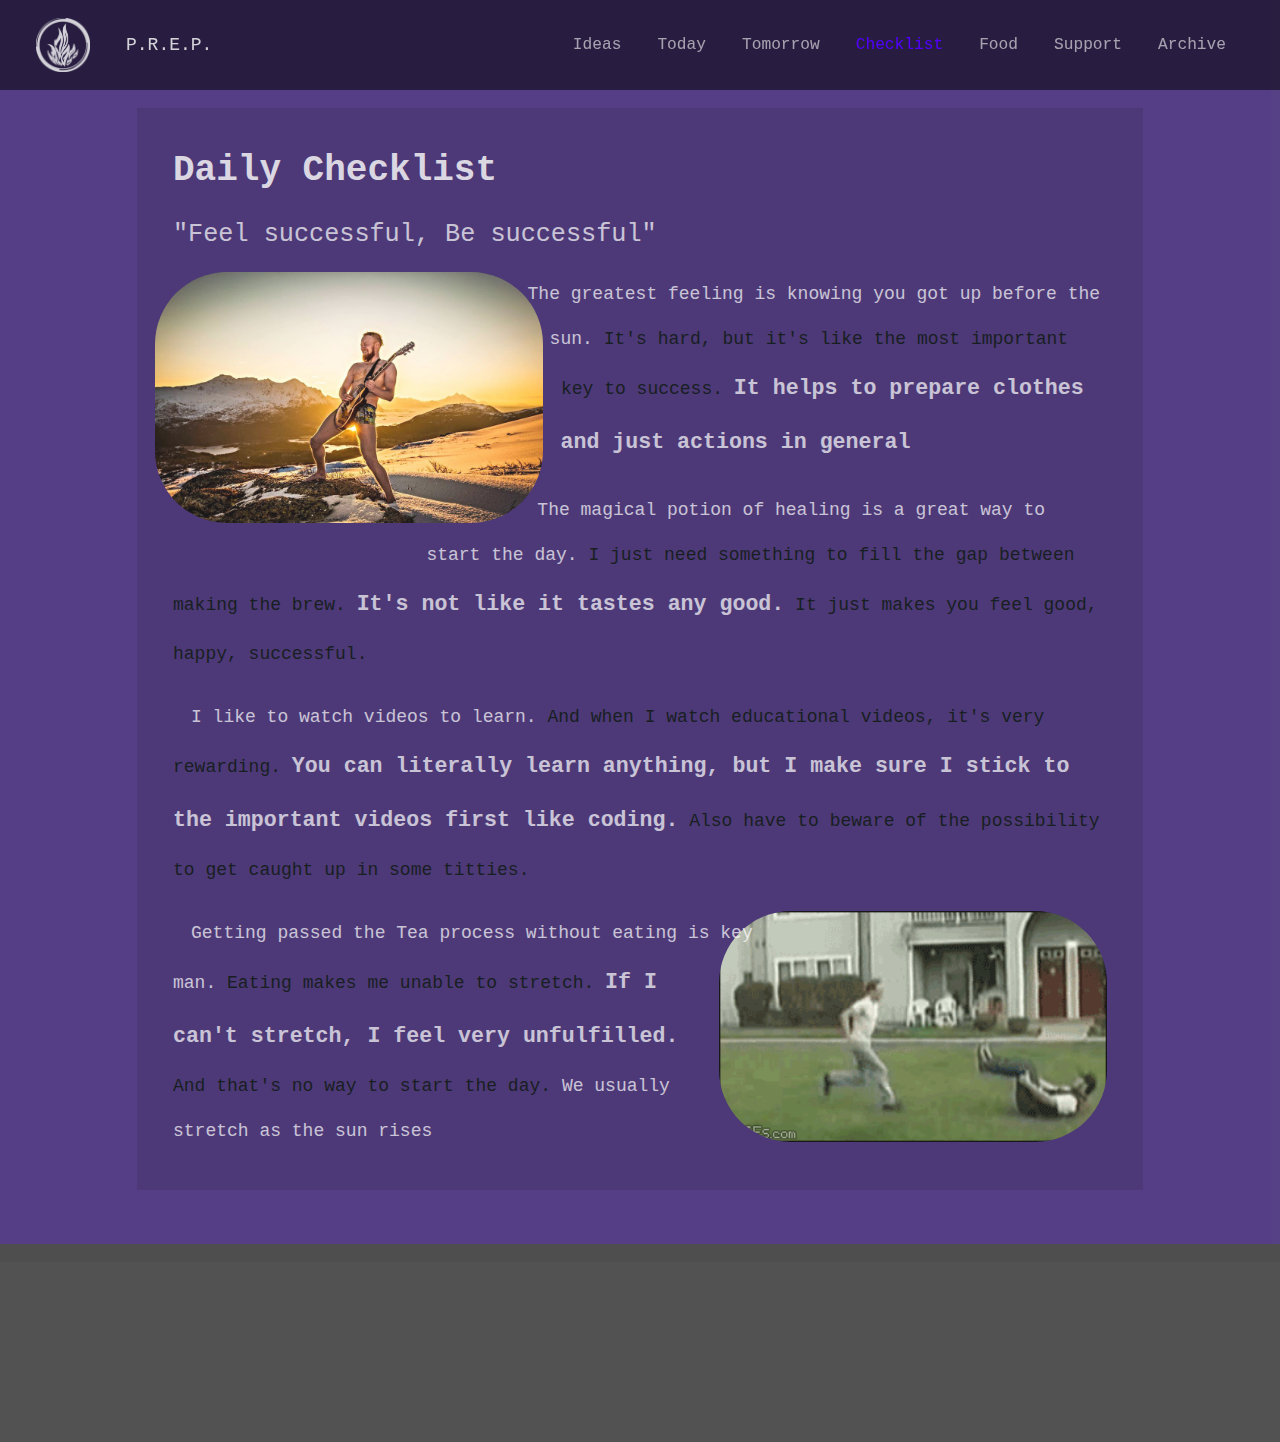
==== checklist.html @ fdc74a3c "lateaf" ====
<!doctype html>
<html>
<head>
  <title>$upport</title>
  <link href="./res/img/fav.ico" rel="shortcut icon" />
  <link href="./res/css/reset.css" type="text/css" rel="stylesheet" />
  <link href="./res/css/style.css" rel="stylesheet" type="text/css" />
</head>
<body>

  <header>

    <div>
      <img src="./res/img/logo.png" />
      <span>P.R.E.P.</span>
    </div>

    <nav>
      <ul>
        <li><a href="./index.html">Ideas</a></li>
        <li><a href="./today.html">Today</a></li>
        <li><a href="./plan.html">Tomorrow</a></li>
        <li><a href="./checklist.html" class="purple-color">Checklist</a></li>
        <li><a href="./food.html">Food</a></li>
        <li><a href="./support.html">Support</a></li>
        <li><a href="./archive.html">Archive</a></li>
      </ul>
    </nav>

  </header>

  <!--Supporting-->

  <div class="color-box purple">
    <div class="container checklist bg">
      <h1>Daily Checklist</h1>
      <h2>"Feel successful, Be successful"</h2>
        <img class="left" src="./res/img/sun-dude-guitar.jpg" />
      <p>
        <span>The greatest feeling is knowing you got up before the sun.</span>
        <span>It's hard, but it's like the most important key to success.</span>
        <span>It helps to prepare clothes and just actions in general</span>
      </p>

      <p>
        <span>The magical potion of healing is a great way to start the day. </span>
        <span> I just need something to fill the gap between making the brew.</span>
        <span>It's not like it tastes any good.</span>
        <span>It just makes you feel good, happy, successful. </span>
      </p>
      <p>
        <span>I like to watch videos to learn.</span>
        <span>And when I watch educational videos, it's very rewarding.</span>
        <span>You can literally learn anything, but I make sure I stick to the important videos first like coding.</span>
        <span>Also have to beware of the possibility to get caught up in some titties.</span>
      </p>
        <img class="right" src="./res/img/face-flip-plant.gif" />
      <p>
        <span>Getting passed the Tea process without eating is key man.</span>
        <span>Eating makes me unable to stretch.</span>
        <span>If I can't stretch, I feel very unfulfilled.</span>
        <span>And that's no way to start the day.</span>
        <span>We usually stretch as the sun rises</span>
      </p>
    </div>
  </div>

  <footer>

  </footer>

</body>
</html>
---- res/css/style.css ----
/*Universal*/

html {
  font-family: monospace;
  font-size: 18px;
  background-color: #ffffff;
  color: white;
}
body {
  line-height: 1.5;
  margin: 0; padding: 0;
}
@media only screen and (max-width: 850px) {
  body {
    font-size: 1rem;
  }
}
.flex {
  display: flex;
}
.container {
  width: 970px;
  margin: 0 auto;
}
@media only screen and (max-width: 1050px) {
  .container {
    width: 99%;
  }
}
.test {
  border: 1px solid red;
}
.color-box {
  width: 100%;
  margin: 0;
  padding: 6rem 0 3rem 0;
  opacity: .90;
}
@media only screen and (max-width: 850px) {
  .color-box {
    padding: 2rem 0;
  }
}
.flex-center {
  display: flex;
  justify-content: center;
  text-align: center;
  align-items: center;
}
.box {
  width: 100%;
}
@media only screen and (max-width: 850px) {
  .box li {
    flex-direction: column;
    text-align: center;
  }
  .box li span {
    margin: .5rem;
  }
}
.box {
  display: flex;
  flex-direction: column;
  margin: 3rem 0;
  position: relative;
}
.box li {
  display: inline-block;
  background-color: hsla(0, 0%, 0%, 0.13);
  opacity: .8;
  padding: 1rem .5rem 1rem .5rem;
  width: 97%;
  display: flex;
  align-items: center;
}
.box .title {
  width: 97%;
}
  .box .title span {
    margin-left: 3rem;
  }
.box img {
  width: 13rem;
  height: auto;
  margin: 0 1rem;
}
@media only screen and (max-width: 850px) {
  .box img {
    width: 80%;
    margin: 1rem;
    height: auto;
  }
}
.box .strike {
  text-decoration: line-through;
}
.box .op {
  opacity: .3;
}
.left {
  float: left;
}
.right {
  float: right;
}



/*Header*/

header {
  width: 100%;
  height: 5rem;
  position: fixed;
  background-color: hsla(0, 0%, 0%, 0.52);
  display: flex;
  align-items: center;
  justify-content: space-between;
  top: 0;
  z-index: 2;
}
header div {
  width: 3rem;
  margin: 0 2rem;
  display: flex;
  align-items: center;
  justify-content: space-between;
  opacity: .8;
}
header div img {
  width: 100%;
  margin-right: 2rem;
}
nav {
  margin-right: 2rem;
}
nav ul {
  display: flex;
  justify-content: center;
  align-items: center;
}

nav li {
  font-size: .9rem;
  font-weight: thin;
  margin: 1rem;
}
nav li a {
  color: hsla(0, 0%, 100%, 0.59);
  transition: color 700ms ease;
}
nav li a:hover {
  opacity: 1;
  color: white;
}
@media only screen and (max-width: 850px) {
  header div span {
    display: none;
  }
  header div img {
    width: 1.4rem;
    text-align: center;
    margin: 0 auto;
  }
  header, nav ul {
    flex-direction: column;
    height: auto;
    justify-content: center;
    text-align: center;
  }
  header {
    padding: 1rem 0;
    position: relative;
  }
  nav li {
    width: 10rem;
    margin: .3rem auto;
    font-size: 1.5rem;
  }
  nav ul {
    width: 90%;
    margin: 0 auto;
  }
  nav {
    width: 90%;
    margin: 0 auto;
  }
  header div {
    width: 96%;
    margin: 0 auto;
  }
}





/*Supporting*/

#spacearound {
  justify-content: space-around;
}
.container h1 {
  font-size: 2rem;
  margin: 1rem;
  font-weight: bold;
  opacity: .8;
}
.container h2 {
  font-size: 1.4rem;
  margin: 1rem;
  font-weight: thin;
  opacity: .7;
}





/*TODAY SECTION*/
.today p {
  line-height: 2.5;
  opacity: 1;
  text-indent: 1rem;
  margin: 1rem;
}
.today video {
  width: 50%;
  shape-outside: ellipse();
  margin: 1rem;
}
.today .trips-img {
  display: flex;
  justify-content: space-around;
  align-items: center;
  flex-direction: column;
  margin: 1rem;
  shape-outside: ellipse();
  width: 30%;
  border-radius: 1rem;
}
.today .trips-img div {

  width: 100%;
  overflow: hidden;
  margin: 1rem;

}
.today .trips-img img {
  width: 100%;
  position: relative;
  display: block;
  border-radius: 1rem;
  box-shadow: .5rem .5rem 1rem hsla(0, 0%, 0%, 0.4);
}
.today p span:nth-child(odd) {
  opacity: .7;
  font-size: .9rem;
}
.today p span:nth-child(even) {
  color: hsla(127, 91%, 44%, 0.94);
}
.today p span:nth-child(3n+2) {
  font-size: 1.1rem;
  font-weight: bold;
  color: white;
}


/*Tommorow Section*/
.tomorrow {
  margin: 0 auto;
}
.tomorrow.flex {
  justify-content: space-around;
  flex-wrap: wrap;
  align-items: center;
}
.tomorrow.flex img {
  width: 200px;
  height: 200px;
  margin: .4rem;
  border-radius: .5rem;
  box-shadow: .5rem .5rem .5rem hsla(0, 0%, 0%, 0.46);
}
.tomorrow img:nth-child(2n+1) {
  width: 300px;
  height: 300px;
  margin: .1rem;
}
@media only screen and (max-width: 850px) {
  .tomorrow p {
    display: none;
  }
}
.box .content {

}
.box .content img {
  width: 20rem;
}
.box .content span {
  position: absolute;
  z-index: 2;
  margin-left: 2rem;
  font-size: 4rem;
  top: 0;
  opacity: .9;
}
.box .content div {
  position: relative;
  width: auto;
}
.box .content p {
  z-index: 3;
}
@media only screen and (max-width: 850px) {
  .box .content img {
    width: 80%;
  }
  .box .content span {
    margin: 0;
    margin-left: -80%;
  }
  .box .content p {
    margin-top: -17%;
    width: 75%;
    font-weight: 900;
    padding: 5%;
    background-color: hsla(0, 0%, 0%, 0.5);
  }
}
.grid {
  margin: 0 auto;
  display: grid;
  grid-template-columns: repeat(auto-fit, minmax(70%, 1fr));
  grid-template-rows: auto;
  height: auto;
}
.grid-item {

}
.grid-item p {
  position: absolute;
  text-align: center;
  font-size: 1.5rem;
  opacity: .8;
}
.grid-item.flex {
  align-items: center;
  justify-content: center;
}
.grid-item img {
  opacity: .7;
}





/*IDEAS SECTION*/
.ideas p {
  line-height: 2.5;
  text-indent: 1rem;
  margin: 1rem;
  opacity: 1;
}
.ideas p span:nth-child(2n+2) {
  color: hsl(30, 77%, 50%);
  font-size: .9rem;
  opacity: 1;
}
.ideas p span:nth-child(2n+1) {
  opacity: .4;
}
.ideas p span:nth-child(4n+4) {
  color: white;
  font-weight: bold;
  font-size: 1.3rem;
}
.ideas img {
  border-radius: 4rem;
  margin-right: 1rem;
  margin-bottom: 1rem;
  shape-outside: ellipse();
  width: 40%;
}
.ideas img.two {
  top: 20rem;
  position: relative;
  border: 2px solid red;

}
.bg {
  background-color: hsla(0, 0%, 0%, 0.13);
  padding: 1rem;
}





/*Checklist Section*/
.checklist p {
  line-height: 2.5;
  text-indent: 1rem;
  margin: 1rem;
  opacity: 1;
}
.checklist p span:nth-child(even) {
  color: hsl(200, 100%, 2%);
}
.checklist p span:nth-child(odd) {
  opacity: .7;
}
.checklist p span:nth-child(4n+3) {
  color: white;
  font-weight: bold;
  font-size: 1.2rem;
}
.checklist img {
  border-radius: 4rem;
  margin-right: 1rem;
  margin-bottom: 1rem;
  shape-outside: ellipse();
  width: 40%;
}




/*Background Colors*/
.green {
  background-color: hsla(136, 97%, 17%, 0.85);
}
.yellow {
  background-color: hsl(54, 78%, 51%);
}
.orange {
  background-color: hsla(41, 83%, 30%, 0.75);
}
.blue {
  background-color: hsla(203, 85%, 29%, 0.75);
}
.purple {
  background-color: hsla(259, 90%, 20%, 0.85);
}
.pink {
  background-color: hsla(288, 82%, 29%, 0.78);
}
.red {
  background-color: hsla(355, 85%, 29%, 0.85);
}
.pitch-dark {
  background-color: hsla(0, 0%, 0%, 0.88);
}


/*Text Colors*/
.green-color {
  color: hsl(153, 69%, 48%);
}
.red-color {
  color: hsl(344, 79%, 47%);
}
.orange-color {
  color: hsla(28, 87%, 40%, 1);
}
.purple-color {
  color: hsla(259, 100%, 50%, 1);
}







/*Footer subjects*/

footer {
  width: 100%;
  height: 10rem;
  background-color: hsla(0, 0%, 0%, 0.68);
  display: flex;
  align-items: center;
  justify-content: center;
  flex-direction: column;
  border-top: 1rem solid hsla(0, 0%, 0%, 0.04);
}
footer h3, footer h4 {
  opacity: .8;
}
footer span {
  opacity: .7;
  padding: 1rem;
  font-size: .8rem;
}
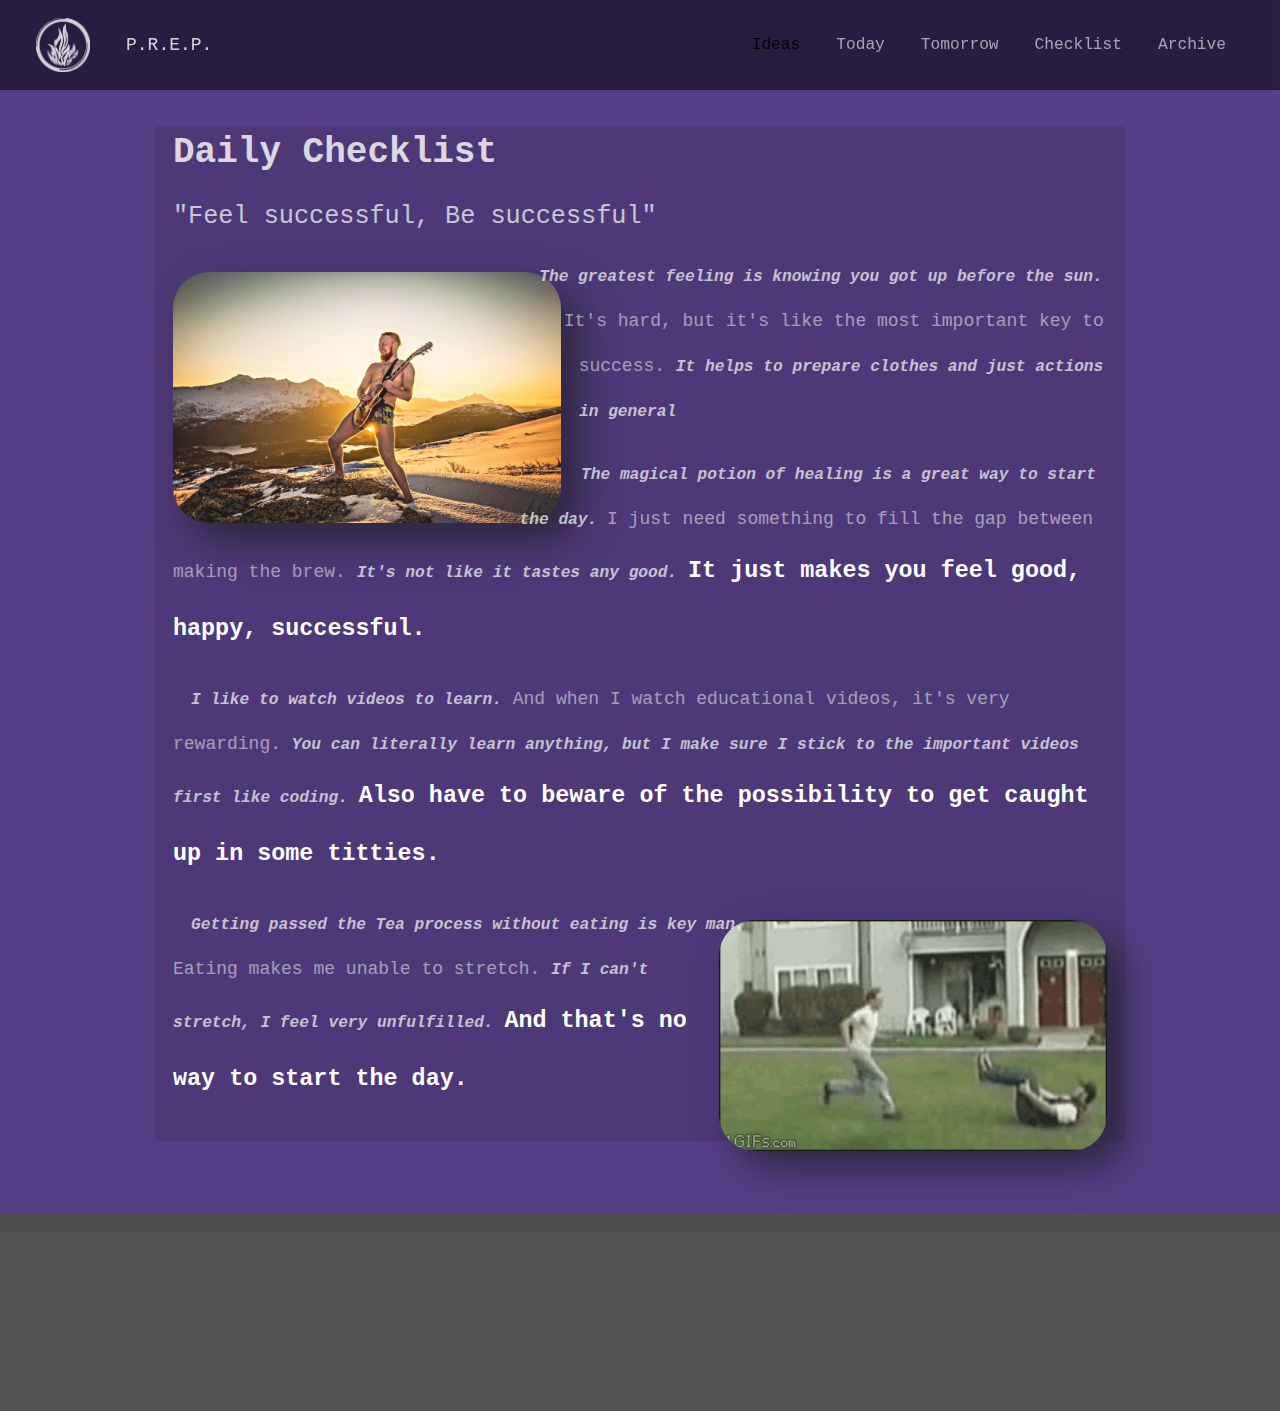
==== commit 92f539ae: "checklist nav" ====
--- a/checklist.html
+++ b/checklist.html
@@ -1,29 +1,45 @@
 <!doctype html>
 <html>
 <head>
-  <title>$upport</title>
+  <title>Ideas</title>
   <link href="./res/img/fav.ico" rel="shortcut icon" />
   <link href="./res/css/reset.css" type="text/css" rel="stylesheet" />
   <link href="./res/css/style.css" rel="stylesheet" type="text/css" />
+  <link href="./res/css/banners.css" rel="stylesheet" type="text/css" />
+  <link href="./res/css/colors.css" rel="stylesheet" type="text/css" />
 </head>
 <body>
 
   <header>
 
-    <div>
+    <div class="desktop">
       <img src="./res/img/logo.png" />
       <span>P.R.E.P.</span>
     </div>
 
     <nav>
-      <ul>
-        <li><a href="./index.html">Ideas</a></li>
-        <li><a href="./today.html">Today</a></li>
-        <li><a href="./plan.html">Tomorrow</a></li>
-        <li><a href="./checklist.html" class="purple-color">Checklist</a></li>
-        <li><a href="./food.html">Food</a></li>
-        <li><a href="./support.html">Support</a></li>
-        <li><a href="./archive.html">Archive</a></li>
+      <ul class="desktop">
+        <li><a href="./index.html"
+          class="black-color">    Ideas</a></li>
+        <li><a href="./today.html">    Today</a></li>
+        <li><a href="./plan.html">     Tomorrow</a></li>
+        <li id="checklist">
+          <a href="./checklist.html">Checklist</a>
+            <ul>
+              <li><a href="./food.html">Food</a</li>
+              <li><a href="./support.html">Support</a</li>
+              <li><a href="./bball.html">Basketball</a</li>
+              <li><a href="./skate.html">Skateboard</a</li>
+              <li><a href="./strength.html">Strength</a></li>
+              <li><a href="./food.html">Guitar</a</li>
+            </ul>
+        </li>
+        <li><a href="./archive.html">  Archive</a></li>
+      </ul>
+
+      <ul class="mobile">
+        <li><img src="./res/img/logo.png" /></li>
+        <li><a href="./navigation.html">Navigate</a></li>
       </ul>
     </nav>
 
--- a/res/css/style.css
+++ b/res/css/style.css
@@ -6,6 +6,10 @@
   background-color: #ffffff;
   color: white;
 }
+
+a:hover {
+  color: hsl(187, 100%, 50%);
+}
 body {
   line-height: 1.5;
   margin: 0; padding: 0;
@@ -41,69 +45,23 @@
     padding: 2rem 0;
   }
 }
-.flex-center {
-  display: flex;
-  justify-content: center;
-  text-align: center;
-  align-items: center;
-}
-.box {
-  width: 100%;
-}
-@media only screen and (max-width: 850px) {
-  .box li {
-    flex-direction: column;
-    text-align: center;
-  }
-  .box li span {
-    margin: .5rem;
-  }
-}
-.box {
-  display: flex;
-  flex-direction: column;
-  margin: 3rem 0;
-  position: relative;
-}
-.box li {
-  display: inline-block;
-  background-color: hsla(0, 0%, 0%, 0.13);
-  opacity: .8;
-  padding: 1rem .5rem 1rem .5rem;
-  width: 97%;
-  display: flex;
-  align-items: center;
-}
-.box .title {
-  width: 97%;
-}
-  .box .title span {
-    margin-left: 3rem;
-  }
-.box img {
-  width: 13rem;
-  height: auto;
-  margin: 0 1rem;
-}
-@media only screen and (max-width: 850px) {
-  .box img {
-    width: 80%;
-    margin: 1rem;
-    height: auto;
-  }
-}
-.box .strike {
-  text-decoration: line-through;
-}
-.box .op {
-  opacity: .3;
-}
 .left {
   float: left;
 }
 .right {
   float: right;
 }
+.c {
+  clear: both;
+}
+.mobile {
+  display: none;
+}
+#spacearound {
+  justify-content: space-around;
+}
+
+
 
 
 
@@ -154,41 +112,59 @@
   opacity: 1;
   color: white;
 }
+#checklist ul {
+  position: fixed;
+  opacity: 0;
+  transition: opacity 111ms ease;
+  display: flex;
+  flex-direction: column;
+  background-color: hsla(0, 0%, 0%, 0.55);
+}
+#checklist ul:hover {
+  opacity: 1;
+}
+#checklist li {
+  padding: 0;
+}
 @media only screen and (max-width: 850px) {
-  header div span {
+  .desktop {
     display: none;
   }
-  header div img {
-    width: 1.4rem;
-    text-align: center;
-    margin: 0 auto;
-  }
-  header, nav ul {
-    flex-direction: column;
-    height: auto;
-    justify-content: center;
-    text-align: center;
+  .mobile {
+    display: inline;
   }
   header {
-    padding: 1rem 0;
-    position: relative;
+    position: fixed;
+    display: flex;
+    align-items: center;
+    width: 100%;
+    margin: 0;
+    padding: 0;
+    height: 3rem;
+  }
+  nav {
+    min-width: 100%;
+    margin: 0;
+    padding: 0;
+  }
+  nav ul.mobile {
+    min-width: 100%;
+    margin: 0;
+    padding: 0;
+    display: flex;
+    justify-content: space-between;
+    flex-direction: row;
   }
   nav li {
+    font-size: 1.5rem;
+    font-weight: bold;
     width: 10rem;
-    margin: .3rem auto;
-    font-size: 1.5rem;
-  }
-  nav ul {
-    width: 90%;
-    margin: 0 auto;
-  }
-  nav {
-    width: 90%;
-    margin: 0 auto;
-  }
-  header div {
-    width: 96%;
-    margin: 0 auto;
+    margin: 1rem;
+  }
+  nav li img {
+    width: 3rem;
+    text-align: left;
+    opacity: .7;
   }
 }
 
@@ -197,36 +173,111 @@
 
 
 /*Supporting*/
-
-#spacearound {
-  justify-content: space-around;
-}
-.container h1 {
+p {
+  line-height: 2.5;
+  text-indent: 1rem;
+  margin: 1rem;
+  opacity: 1;
+}
+p span:nth-child(2n+1) {
+  color: hsla(0, 0%, 100%, 0.7);
+  font-size: .9rem;
+  opacity: 1;
+  font-weight: bold;
+  font-style: italic;
+}
+p span:nth-child(3n+2) {
+  opacity: .5;
+}
+p span:nth-child(4n+4) {
+  color: white;
+  font-weight: bold;
+  font-size: 1.3rem;
+}
+p span:nth-child(5n+5) {
+  display: block;
+  visibility: hidden;
+  line-height: 2;
+}
+p span:nth-child(5n+6) {
+  margin-left: 1rem;
+}
+p span a:nth-child(2n+1) {
+  color: hsl(208, 82%, 49%);
+  font-weight: bold;
+  transition: color 100ms ease;
+  text-decoration: underline;
+  font-size: 1.2rem;
+  opacity: 1;
+}
+p span a:nth-child(3n+2) {
+  color: hsl(113, 82%, 48%);
+  font-weight: bold;
+  transition: color 100ms ease;
+  text-decoration: underline;
+  font-size: 1.2rem;
+  opacity: 1;
+}
+p span a:hover {
+  color: hsl(198, 100%, 50%);
+}
+.container img {
+  width: 40%;
+  shape-outside: ellipse();
+  margin: 1rem;
+  border-radius: 2rem;
+  box-shadow: 1rem 1rem 2rem hsla(0, 0%, 0%, 0.6);
+}
+.bg {
+  background-color: hsla(0, 0%, 0%, 0.13);
+
+}
+ h1 {
   font-size: 2rem;
   margin: 1rem;
   font-weight: bold;
   opacity: .8;
 }
-.container h2 {
+ h2 {
   font-size: 1.4rem;
   margin: 1rem;
   font-weight: thin;
   opacity: .7;
 }
-
-
+@media only screen and (max-width: 850px) {
+  .bg {
+    width: 100%;
+    padding: 1rem 0;
+  }
+  h1 {
+    text-align: center;
+    font-size: 1.5rem;
+}
+  h2 {
+    text-align: center;
+    font-size: 1rem;
+
+  }
+  .container img {
+    width: 100%;
+    margin: 1rem 0;
+    text-align: center;
+    border-radius: 0rem;
+    box-shadow: none;
+  }
+  .left {
+    float: none;
+  }
+  .right {
+    float: none;
+  }
+}
 
 
 
 /*TODAY SECTION*/
-.today p {
-  line-height: 2.5;
-  opacity: 1;
-  text-indent: 1rem;
-  margin: 1rem;
-}
 .today video {
-  width: 50%;
+  width: 60%;
   shape-outside: ellipse();
   margin: 1rem;
 }
@@ -241,239 +292,16 @@
   border-radius: 1rem;
 }
 .today .trips-img div {
-
-  width: 100%;
-  overflow: hidden;
-  margin: 1rem;
-
+  width: 100%;
 }
 .today .trips-img img {
   width: 100%;
+  margin: 1rem 0;
   position: relative;
   display: block;
   border-radius: 1rem;
   box-shadow: .5rem .5rem 1rem hsla(0, 0%, 0%, 0.4);
 }
-.today p span:nth-child(odd) {
-  opacity: .7;
-  font-size: .9rem;
-}
-.today p span:nth-child(even) {
-  color: hsla(127, 91%, 44%, 0.94);
-}
-.today p span:nth-child(3n+2) {
-  font-size: 1.1rem;
-  font-weight: bold;
-  color: white;
-}
-
-
-/*Tommorow Section*/
-.tomorrow {
-  margin: 0 auto;
-}
-.tomorrow.flex {
-  justify-content: space-around;
-  flex-wrap: wrap;
-  align-items: center;
-}
-.tomorrow.flex img {
-  width: 200px;
-  height: 200px;
-  margin: .4rem;
-  border-radius: .5rem;
-  box-shadow: .5rem .5rem .5rem hsla(0, 0%, 0%, 0.46);
-}
-.tomorrow img:nth-child(2n+1) {
-  width: 300px;
-  height: 300px;
-  margin: .1rem;
-}
-@media only screen and (max-width: 850px) {
-  .tomorrow p {
-    display: none;
-  }
-}
-.box .content {
-
-}
-.box .content img {
-  width: 20rem;
-}
-.box .content span {
-  position: absolute;
-  z-index: 2;
-  margin-left: 2rem;
-  font-size: 4rem;
-  top: 0;
-  opacity: .9;
-}
-.box .content div {
-  position: relative;
-  width: auto;
-}
-.box .content p {
-  z-index: 3;
-}
-@media only screen and (max-width: 850px) {
-  .box .content img {
-    width: 80%;
-  }
-  .box .content span {
-    margin: 0;
-    margin-left: -80%;
-  }
-  .box .content p {
-    margin-top: -17%;
-    width: 75%;
-    font-weight: 900;
-    padding: 5%;
-    background-color: hsla(0, 0%, 0%, 0.5);
-  }
-}
-.grid {
-  margin: 0 auto;
-  display: grid;
-  grid-template-columns: repeat(auto-fit, minmax(70%, 1fr));
-  grid-template-rows: auto;
-  height: auto;
-}
-.grid-item {
-
-}
-.grid-item p {
-  position: absolute;
-  text-align: center;
-  font-size: 1.5rem;
-  opacity: .8;
-}
-.grid-item.flex {
-  align-items: center;
-  justify-content: center;
-}
-.grid-item img {
-  opacity: .7;
-}
-
-
-
-
-
-/*IDEAS SECTION*/
-.ideas p {
-  line-height: 2.5;
-  text-indent: 1rem;
-  margin: 1rem;
-  opacity: 1;
-}
-.ideas p span:nth-child(2n+2) {
-  color: hsl(30, 77%, 50%);
-  font-size: .9rem;
-  opacity: 1;
-}
-.ideas p span:nth-child(2n+1) {
-  opacity: .4;
-}
-.ideas p span:nth-child(4n+4) {
-  color: white;
-  font-weight: bold;
-  font-size: 1.3rem;
-}
-.ideas img {
-  border-radius: 4rem;
-  margin-right: 1rem;
-  margin-bottom: 1rem;
-  shape-outside: ellipse();
-  width: 40%;
-}
-.ideas img.two {
-  top: 20rem;
-  position: relative;
-  border: 2px solid red;
-
-}
-.bg {
-  background-color: hsla(0, 0%, 0%, 0.13);
-  padding: 1rem;
-}
-
-
-
-
-
-/*Checklist Section*/
-.checklist p {
-  line-height: 2.5;
-  text-indent: 1rem;
-  margin: 1rem;
-  opacity: 1;
-}
-.checklist p span:nth-child(even) {
-  color: hsl(200, 100%, 2%);
-}
-.checklist p span:nth-child(odd) {
-  opacity: .7;
-}
-.checklist p span:nth-child(4n+3) {
-  color: white;
-  font-weight: bold;
-  font-size: 1.2rem;
-}
-.checklist img {
-  border-radius: 4rem;
-  margin-right: 1rem;
-  margin-bottom: 1rem;
-  shape-outside: ellipse();
-  width: 40%;
-}
-
-
-
-
-/*Background Colors*/
-.green {
-  background-color: hsla(136, 97%, 17%, 0.85);
-}
-.yellow {
-  background-color: hsl(54, 78%, 51%);
-}
-.orange {
-  background-color: hsla(41, 83%, 30%, 0.75);
-}
-.blue {
-  background-color: hsla(203, 85%, 29%, 0.75);
-}
-.purple {
-  background-color: hsla(259, 90%, 20%, 0.85);
-}
-.pink {
-  background-color: hsla(288, 82%, 29%, 0.78);
-}
-.red {
-  background-color: hsla(355, 85%, 29%, 0.85);
-}
-.pitch-dark {
-  background-color: hsla(0, 0%, 0%, 0.88);
-}
-
-
-/*Text Colors*/
-.green-color {
-  color: hsl(153, 69%, 48%);
-}
-.red-color {
-  color: hsl(344, 79%, 47%);
-}
-.orange-color {
-  color: hsla(28, 87%, 40%, 1);
-}
-.purple-color {
-  color: hsla(259, 100%, 50%, 1);
-}
-
-
-
-
 
 
 
--- a/res/css/banners.css
+++ b/res/css/banners.css
@@ -0,0 +1,30 @@
+/*BANNERS*/ 
+
+/*Universal*/
+.banner:before {position: absolute;content: "";top: 0;left: 0;width: 100%;height: 100%;background-color: hsla(0, 0%, 0%, 0.5);}
+
+.banner {display: flex;flex-direction: column;align-items: center;justify-content: center;background-size: cover;background-repeat: no-repeat;background-position: center;min-width: 100%;height: 30rem;position: relative;margin-top: -8rem;}
+
+/*
+1- Change class twice
+2- Change Img url
+*/
+
+/*HORIZON BANNER*/
+.horizon {
+background-image: url('../img/horizon.jpg');
+}
+@media only screen and (max-width: 850px){
+.horizon {max-height: 20rem;position: relative;margin-top: -4rem;}}
+
+/*SNOW LAKE BANNER*/
+.snow-lake {
+background-image: url('../img/snow-lake.jpg');
+}
+@media only screen and (max-width: 850px) {.snow-lake {max-height: 20rem;position: relative;margin-top: -4rem;}}
+
+/*SPACE BANNER*/
+.space {
+background-image: url('../img/space.jpg');
+}
+@media only screen and (max-width: 850px) {.space {max-height: 20rem;position: relative;margin-top: -4rem;}}
--- a/res/css/colors.css
+++ b/res/css/colors.css
@@ -0,0 +1,46 @@
+/*Background Colors*/
+.green { 
+  background-color: hsla(136, 97%, 17%, 0.85);
+}
+.yellow {
+  background-color: hsl(54, 78%, 51%);
+}
+.orange {
+  background-color: hsla(41, 83%, 30%, 0.75);
+}
+.blue {
+  background-color: hsla(203, 85%, 29%, 0.75);
+}
+.purple {
+  background-color: hsla(259, 90%, 20%, 0.85);
+}
+.pink {
+  background-color: hsla(288, 82%, 29%, 0.78);
+}
+.red {
+  background-color: hsla(355, 85%, 29%, 0.85);
+}
+.pitch-dark {
+  background-color: hsla(0, 0%, 0%, 0.88);
+}
+.white {
+  background-color: hsla(0, 0%, 67%, 0.7);
+}
+
+
+/*Text Colors*/
+.green-color {
+  color: hsl(153, 69%, 48%);
+}
+.red-color {
+  color: hsl(344, 79%, 47%);
+}
+.orange-color {
+  color: hsla(28, 87%, 40%, 1);
+}
+.purple-color {
+  color: hsla(259, 100%, 50%, 1);
+}
+.black-color {
+  color: hsla(0, 0%, 0%, 0.92);
+}
